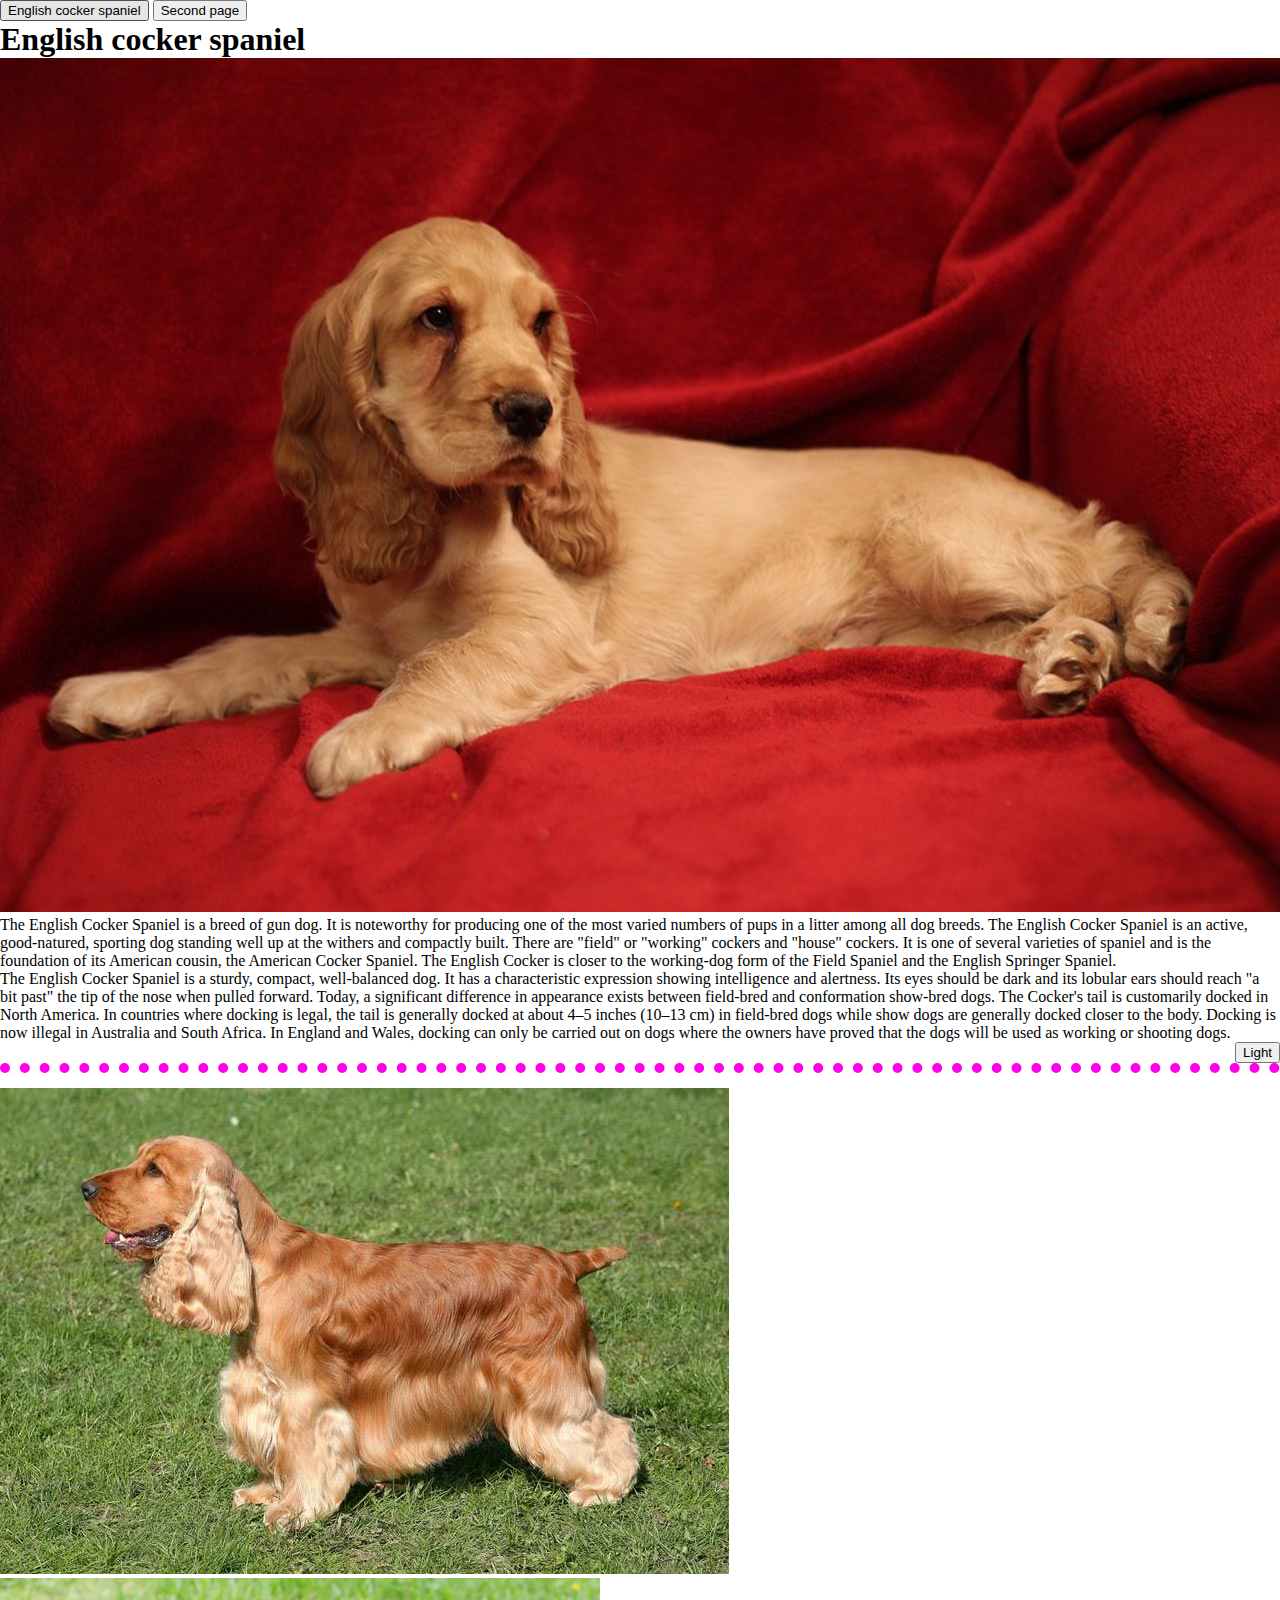
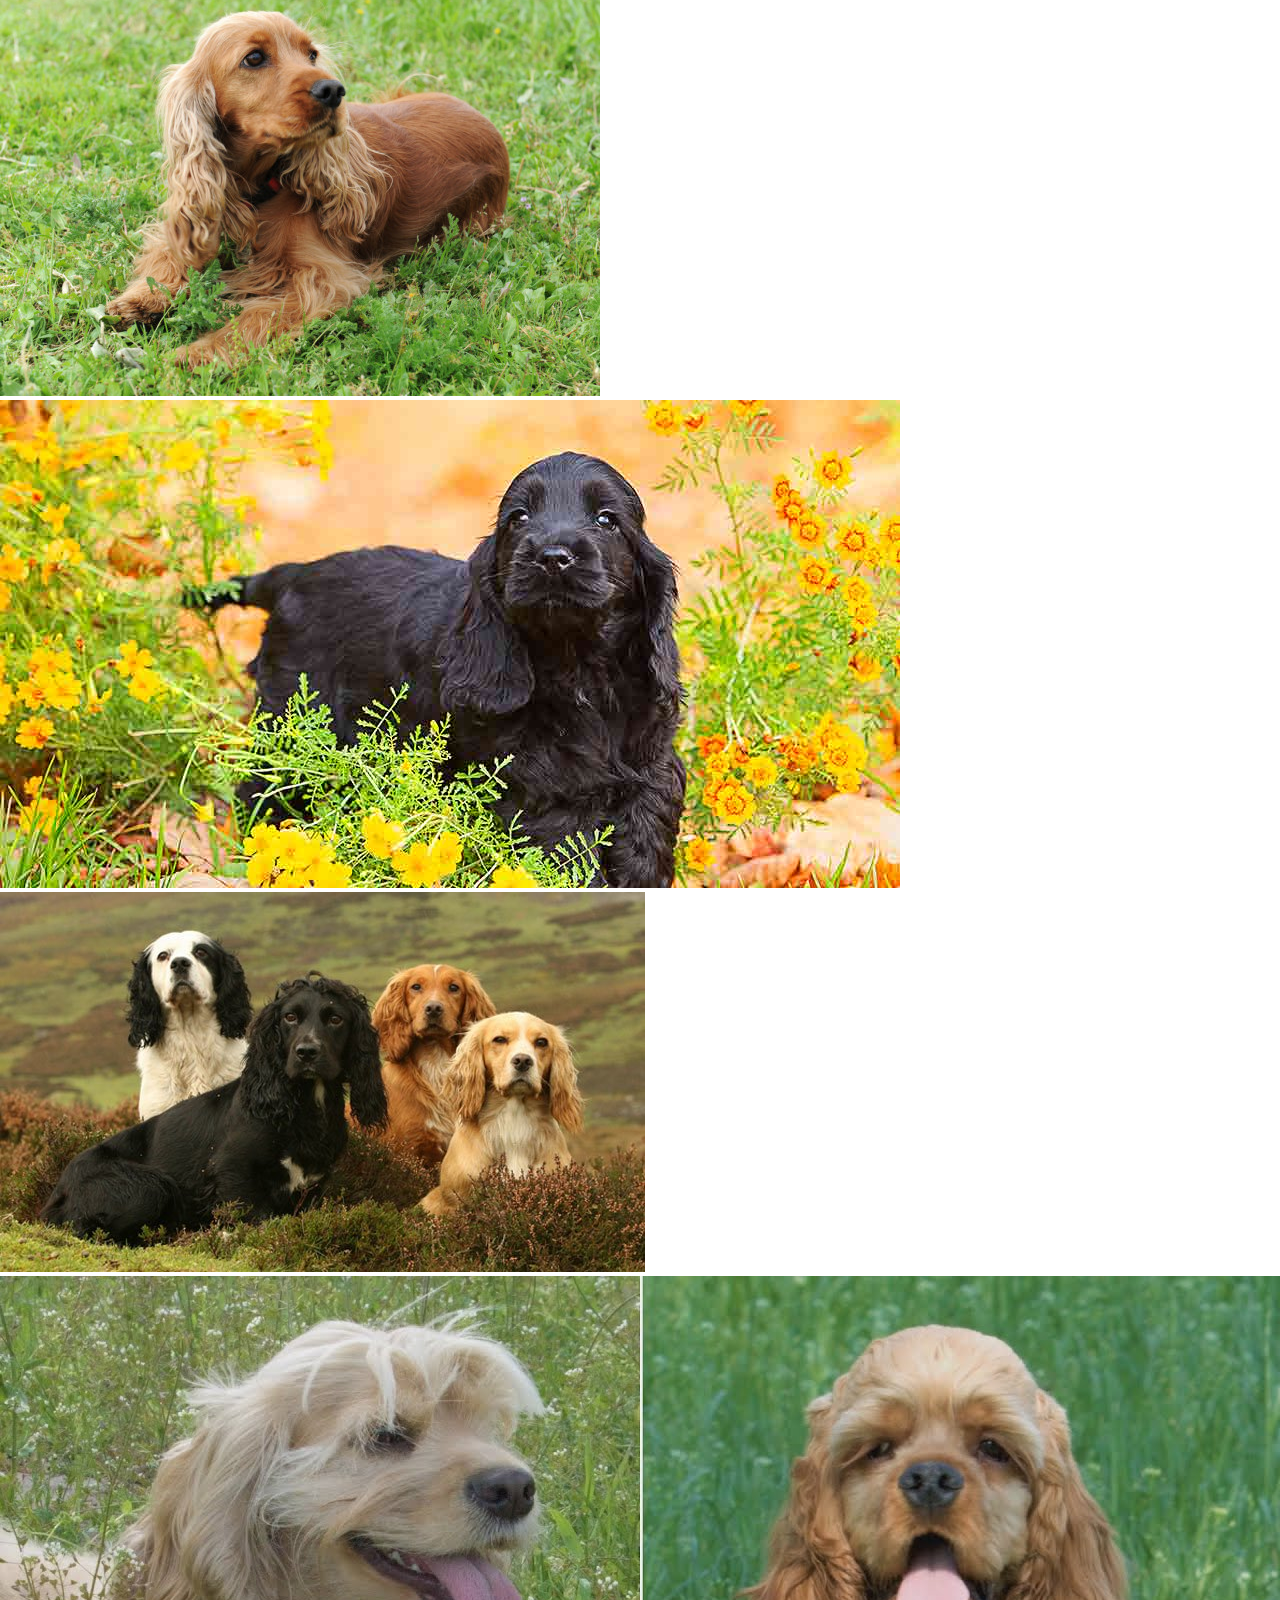
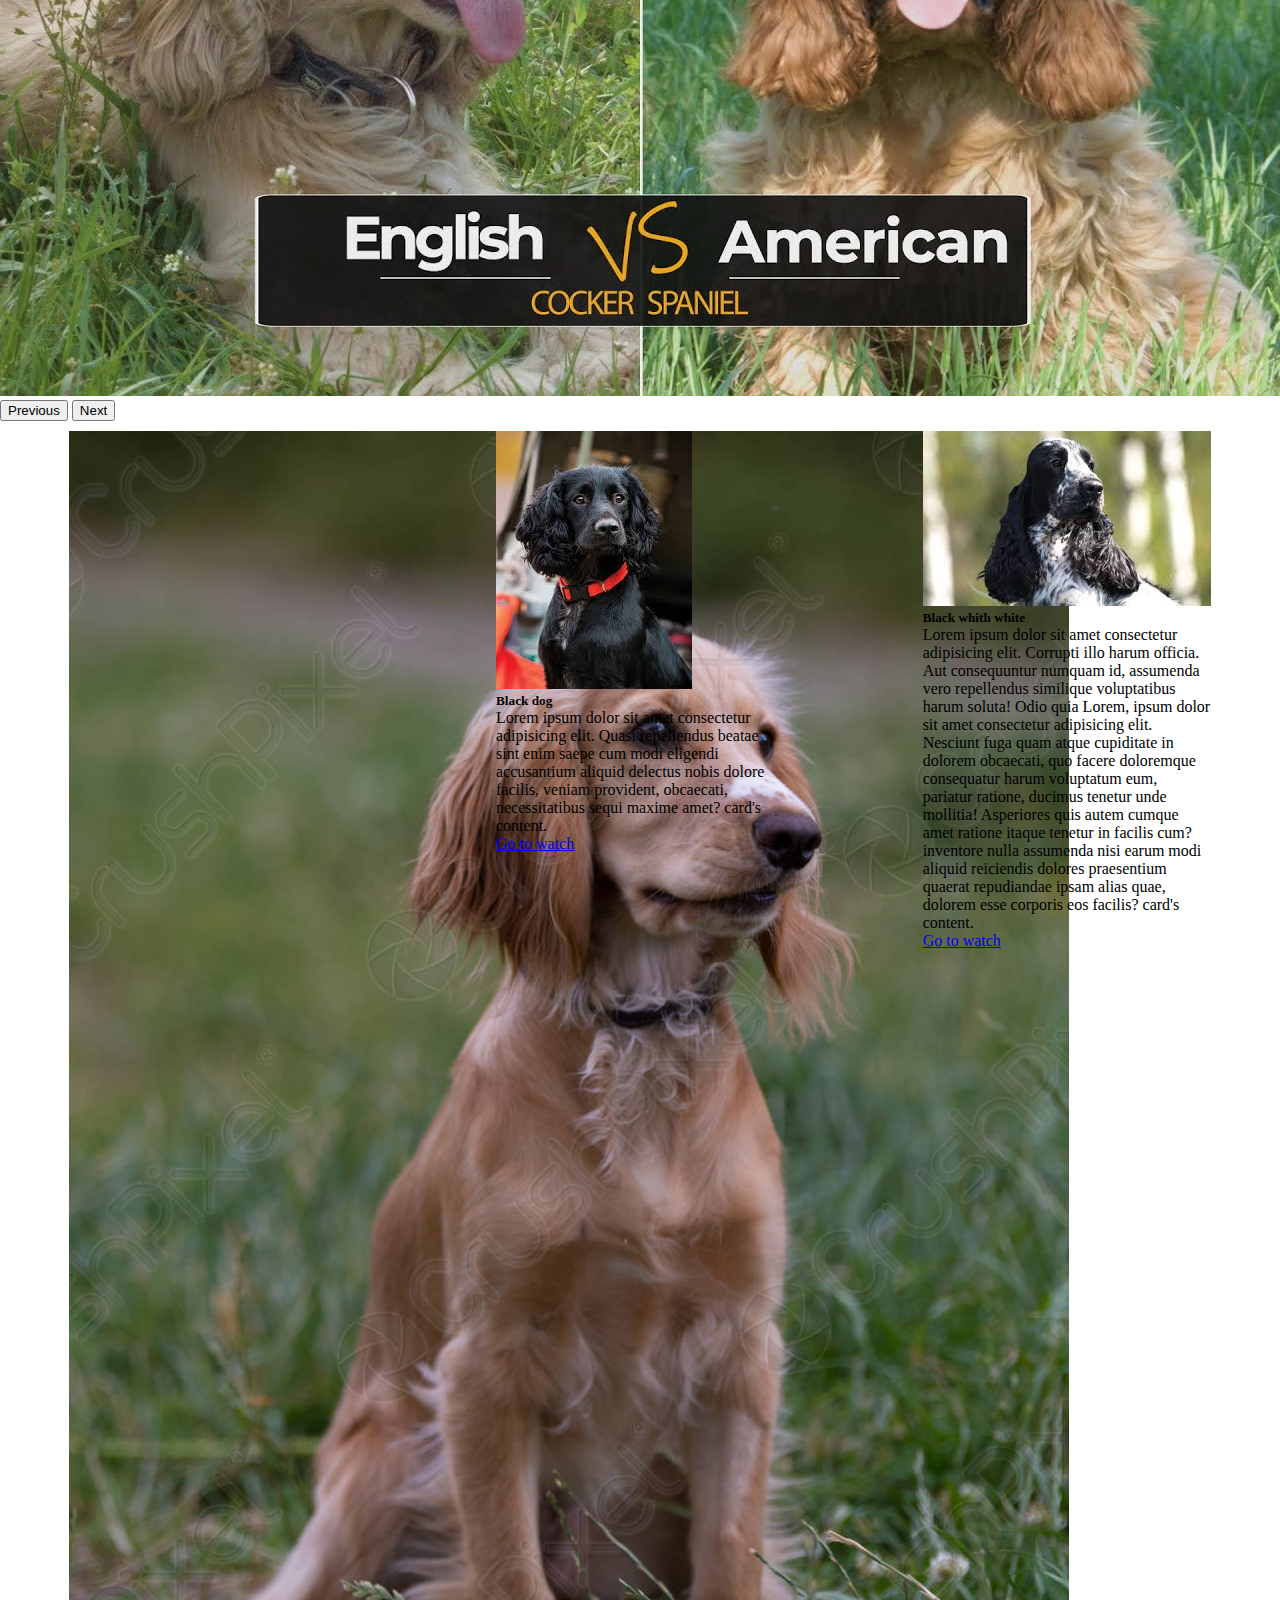
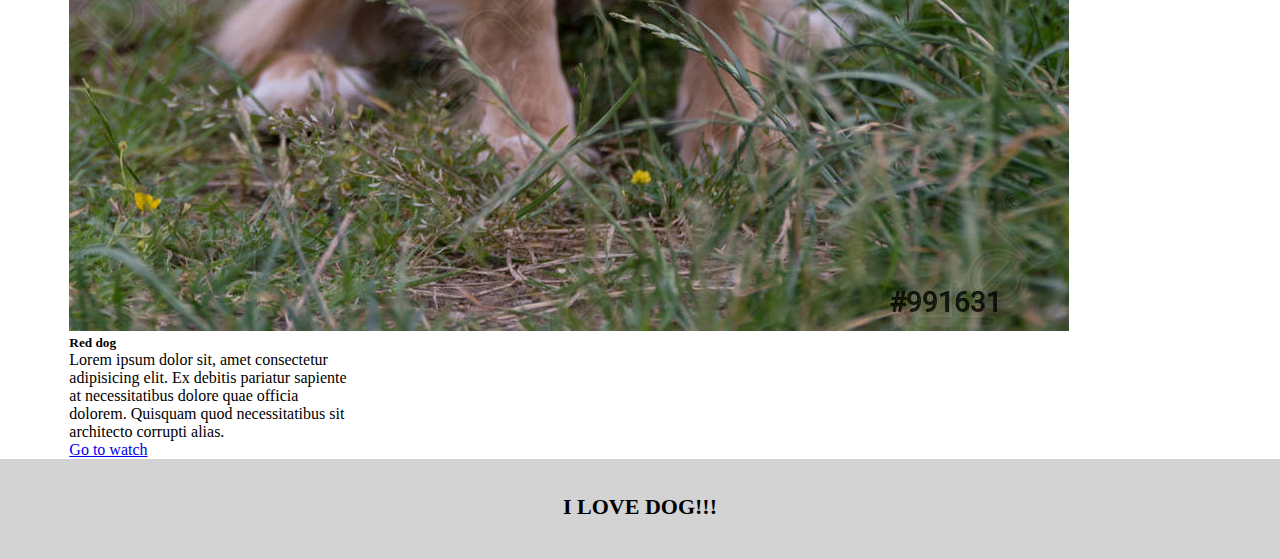
==== index.html @ b3c6cbf3 "Add files via upload" ====
<!DOCTYPE html>
<html lang="en">

<head>
    <meta charset="UTF-8">
    <meta http-equiv="X-UA-Compatible" content="IE=edge">
    <meta name="viewport" content="width=device-width, initial-scale=1.0">
    <title>Using Bootstrap</title>
    <link href="https://cdn.jsdelivr.net/npm/bootstrap@5.1.3/dist/css/bootstrap.min.css" rel="stylesheet"
        integrity="sha384-1BmE4kWBq78iYhFldvKuhfTAU6auU8tT94WrHftjDbrCEXSU1oBoqyl2QvZ6jIW3" crossorigin="anonymous">
    <script src="https://cdn.jsdelivr.net/npm/@popperjs/core@2.10.2/dist/umd/popper.min.js"
        integrity="sha384-7+zCNj/IqJ95wo16oMtfsKbZ9ccEh31eOz1HGyDuCQ6wgnyJNSYdrPa03rtR1zdB"
        crossorigin="anonymous"></script>
    <script src="https://cdn.jsdelivr.net/npm/bootstrap@5.1.3/dist/js/bootstrap.min.js"
        integrity="sha384-QJHtvGhmr9XOIpI6YVutG+2QOK9T+ZnN4kzFN1RtK3zEFEIsxhlmWl5/YESvpZ13"
        crossorigin="anonymous"></script>
    <!-- Підключила  Bootstrap JS та CSS  -->
    <link rel="stylesheet" href="main.css">
</head>

<body>
    <nav class="navbar navbar-light bg-light">
        <form class="container-fluid justify-content-start">
            <a href="index.html"><button class="btn btn-outline-success me-2" type="button">English cocker
                    spaniel</button></a>
            <a href="second.html"><button class="btn btn-sm btn-outline-secondary" type="button">Second page</button></a>
            <!-- помістила кнопки в тег <a>, щоб при кліку користувач відвідував іншу сторінку -->
        </form>
    </nav>
    <!-- navbar за допомогою фреймворку-->
    <h1>English cocker spaniel</h1>
    <!-- заголовок -->
    <div class="container-fluid">
        <div class="row">
            <div class="col-sm-4">
                <img class="photo-size" src="photo1.JPG" alt="">
            </div>
            <div class="col-sm-8">
                The English Cocker Spaniel is a breed of gun dog. It is noteworthy for producing one of the most varied
                numbers of pups in a litter among all dog breeds. The English Cocker Spaniel is an active, good-natured,
                sporting dog standing well up at the withers and compactly built. There are "field" or "working"
                cockers and "house" cockers. It is one of several varieties of spaniel and is the foundation of its
                American cousin, the American Cocker Spaniel. The English Cocker is closer to the working-dog form of
                the Field Spaniel and the English Springer Spaniel.
                <br>
                The English Cocker Spaniel is a sturdy, compact, well-balanced dog. It has a characteristic expression
                showing intelligence and alertness. Its eyes should be dark and its lobular ears should reach "a bit
                past" the tip of the nose when pulled forward. Today, a significant difference in appearance exists
                between field-bred and conformation show-bred dogs. The Cocker's tail is customarily docked in North
                America. In countries where docking is legal, the tail is generally docked at about 4–5 inches (10–13
                cm) in field-bred dogs while show dogs are generally docked closer to the body. Docking is now illegal
                in Australia and South Africa. In England and Wales, docking can only be carried out on dogs where the
                owners have proved that the dogs will be used as working or shooting dogs.
            </div>
        </div>
    </div>
    <!-- фото і текст, який я застилізувала за допомогою фреймворку, а саме grid system,
     також використала контейнер -->
    <div class="flex-end">
        <button type="button" class="btn btn-light">Light</button>
    </div>
    <!-- кнопка, світлого стилю -->
    <hr>
    <!-- горизонтальна лінія кнапками -->
    <div id="carouselExampleControls" class="carousel slide" data-bs-ride="carousel">
        <div class="carousel-inner">
            <div class="carousel-item active">
                <img src="dog1.jpg" class="d-block w-100" alt="...">
            </div>
            <div class="carousel-item">
                <img src="dog2.jpg" class="d-block w-100" alt="...">
            </div>
            <div class="carousel-item">
                <img src="dog3.jpg" class="d-block w-100" alt="...">
            </div>
            <div class="carousel-item">
                <img src="dog4.jpg" class="d-block w-100" alt="...">
            </div>
            <div class="carousel-item">
                <img src="dog5.jpg" class="d-block w-100" alt="...">
            </div>
        </div>
        <button class="carousel-control-prev" type="button" data-bs-target="#carouselExampleControls"
            data-bs-slide="prev">
            <span class="carousel-control-prev-icon" aria-hidden="true"></span>
            <span class="visually-hidden">Previous</span>
        </button>
        <button class="carousel-control-next" type="button" data-bs-target="#carouselExampleControls"
            data-bs-slide="next">
            <span class="carousel-control-next-icon" aria-hidden="true"></span>
            <span class="visually-hidden">Next</span>
        </button>
    </div>
    <!-- карусель фоток за допомогою Bootstrap, переключати можна стрілками -->
    <!-- можна було зробити не на весь екран, але мені так більше подобаться, проте
    я знаю як це робиться -> потрібно застилізувати клас carousel і додати ширину, наприклад, width=70%; -->
    <div class="flex-center">
        <div class="card" style="width: 18rem;">
            <img src="red.jpg" class="card-img-top" alt="...">
            <div class="card-body">
                <h5 class="card-title">Red dog</h5>
                <p class="card-text">Lorem ipsum dolor sit, amet consectetur adipisicing elit. Ex debitis pariatur
                    sapiente at necessitatibus dolore quae officia dolorem. Quisquam quod necessitatibus sit architecto
                    corrupti alias.</p>
                <a href="https://www.shutterstock.com/search/red+cocker+spaniel" class="btn btn-primary">Go
                    to watch</a>
            </div>
        </div>
        <div class="card" style="width: 18rem;">
            <img src="black.jpg" class="card-img-top" alt="...">
            <div class="card-body">
                <h5 class="card-title">Black dog</h5>
                <p class="card-text">Lorem ipsum dolor sit amet consectetur adipisicing elit. Quasi repellendus beatae
                    sint enim saepe cum modi eligendi accusantium aliquid delectus nobis dolore facilis, veniam
                    provident, obcaecati, necessitatibus sequi maxime amet?
                    card's content.</p>
                <a href="https://www.pinterest.com/cjackson2129153/black-cocker-spaniel/" class="btn btn-primary">Go to
                    watch</a>
            </div>
        </div>
        <div class="card" style="width: 18rem;">
            <img src="black-white.jpg" class="card-img-top" alt="...">
            <div class="card-body">
                <h5 class="card-title">Black whith white</h5>
                <p class="card-text">Lorem ipsum dolor sit amet consectetur adipisicing elit. Corrupti illo harum
                    officia. Aut consequuntur numquam id, assumenda vero repellendus similique voluptatibus harum
                    soluta! Odio quia Lorem, ipsum dolor sit amet consectetur adipisicing elit. Nesciunt fuga quam atque
                    cupiditate in dolorem obcaecati, quo facere doloremque consequatur harum voluptatum eum, pariatur
                    ratione, ducimus tenetur unde mollitia! Asperiores quis autem cumque amet ratione itaque tenetur in
                    facilis cum? inventore nulla assumenda nisi earum modi aliquid reiciendis dolores praesentium
                    quaerat repudiandae ipsam alias quae, dolorem esse corporis eos facilis?
                    card's content.</p>
                <a href="https://www.shutterstock.com/search/cocker+spaniel+black+white" class="btn btn-primary">Go to
                    watch</a>
            </div>
        </div>
    </div>

    <!-- картrи, що містять фото, текст і посилання. виглядають як колонки, реалізовувала за допомогою Bootstrap -->
    <footer>
        <p>I LOVE DOG!!!</p>
    </footer>
    <!-- звичайний 'підвал', додала згідно макету, а в макеті просто для структури сайту -->
</body>

</html>
---- main.css ----
* {
    margin: 0;
}

.photo-size {
    width: 100%;
}

.flex-end {
    display: flex;
    justify-content: flex-end;
}

hr {
    border-style: none;
    border-color: rgb(255, 0, 234);
    border-top-style: dotted;
    border-width: 10px;
    width: 100%;
    height: 15px;
}

.flex-center {
    display: flex;
    justify-content: space-around;
    margin-top: 10px;
}

footer {
    background-color: lightgray;
    height: 100px;
    text-align: center;
}

footer p {
    padding-top: 35px;
    font-size: 22px;
    font-weight: 700;
}
@media (max-width: 768px) { 
    .flex-center {
        display: block;
        margin-left: 30%;
    }
 }
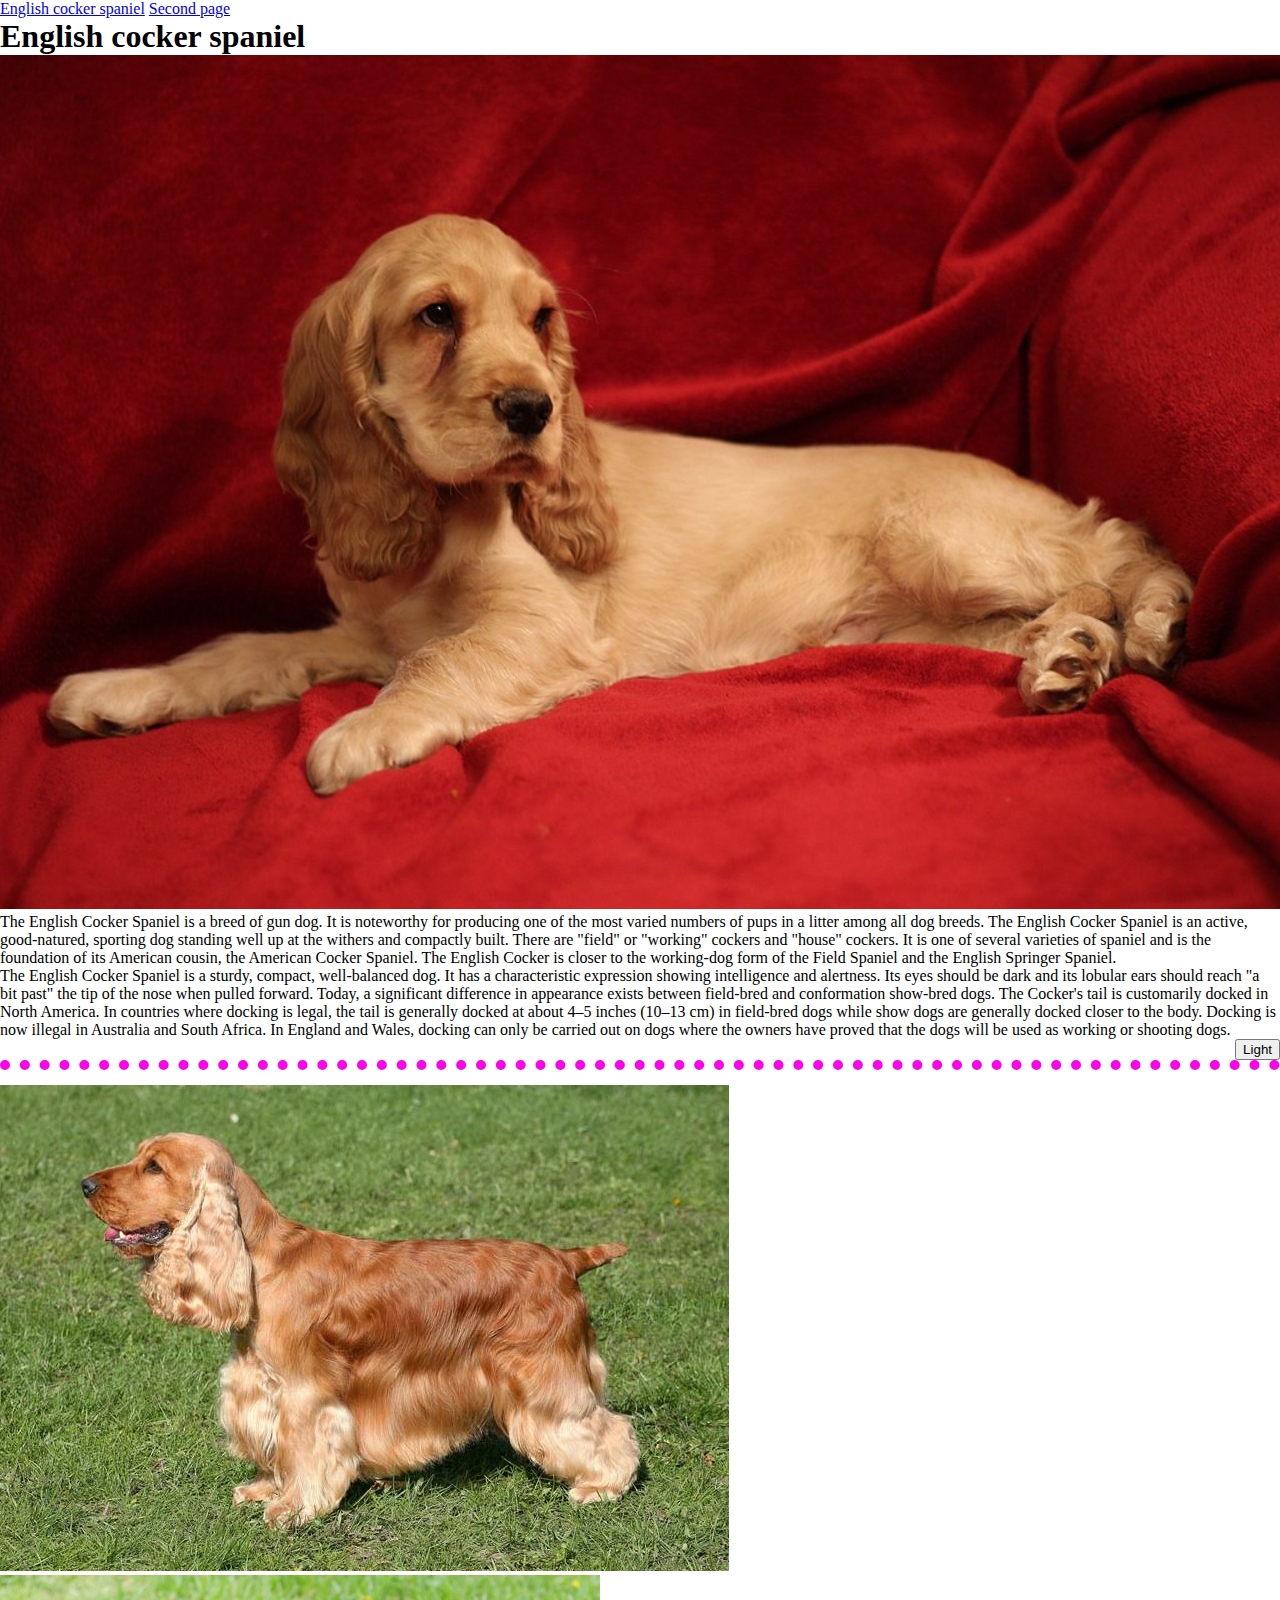
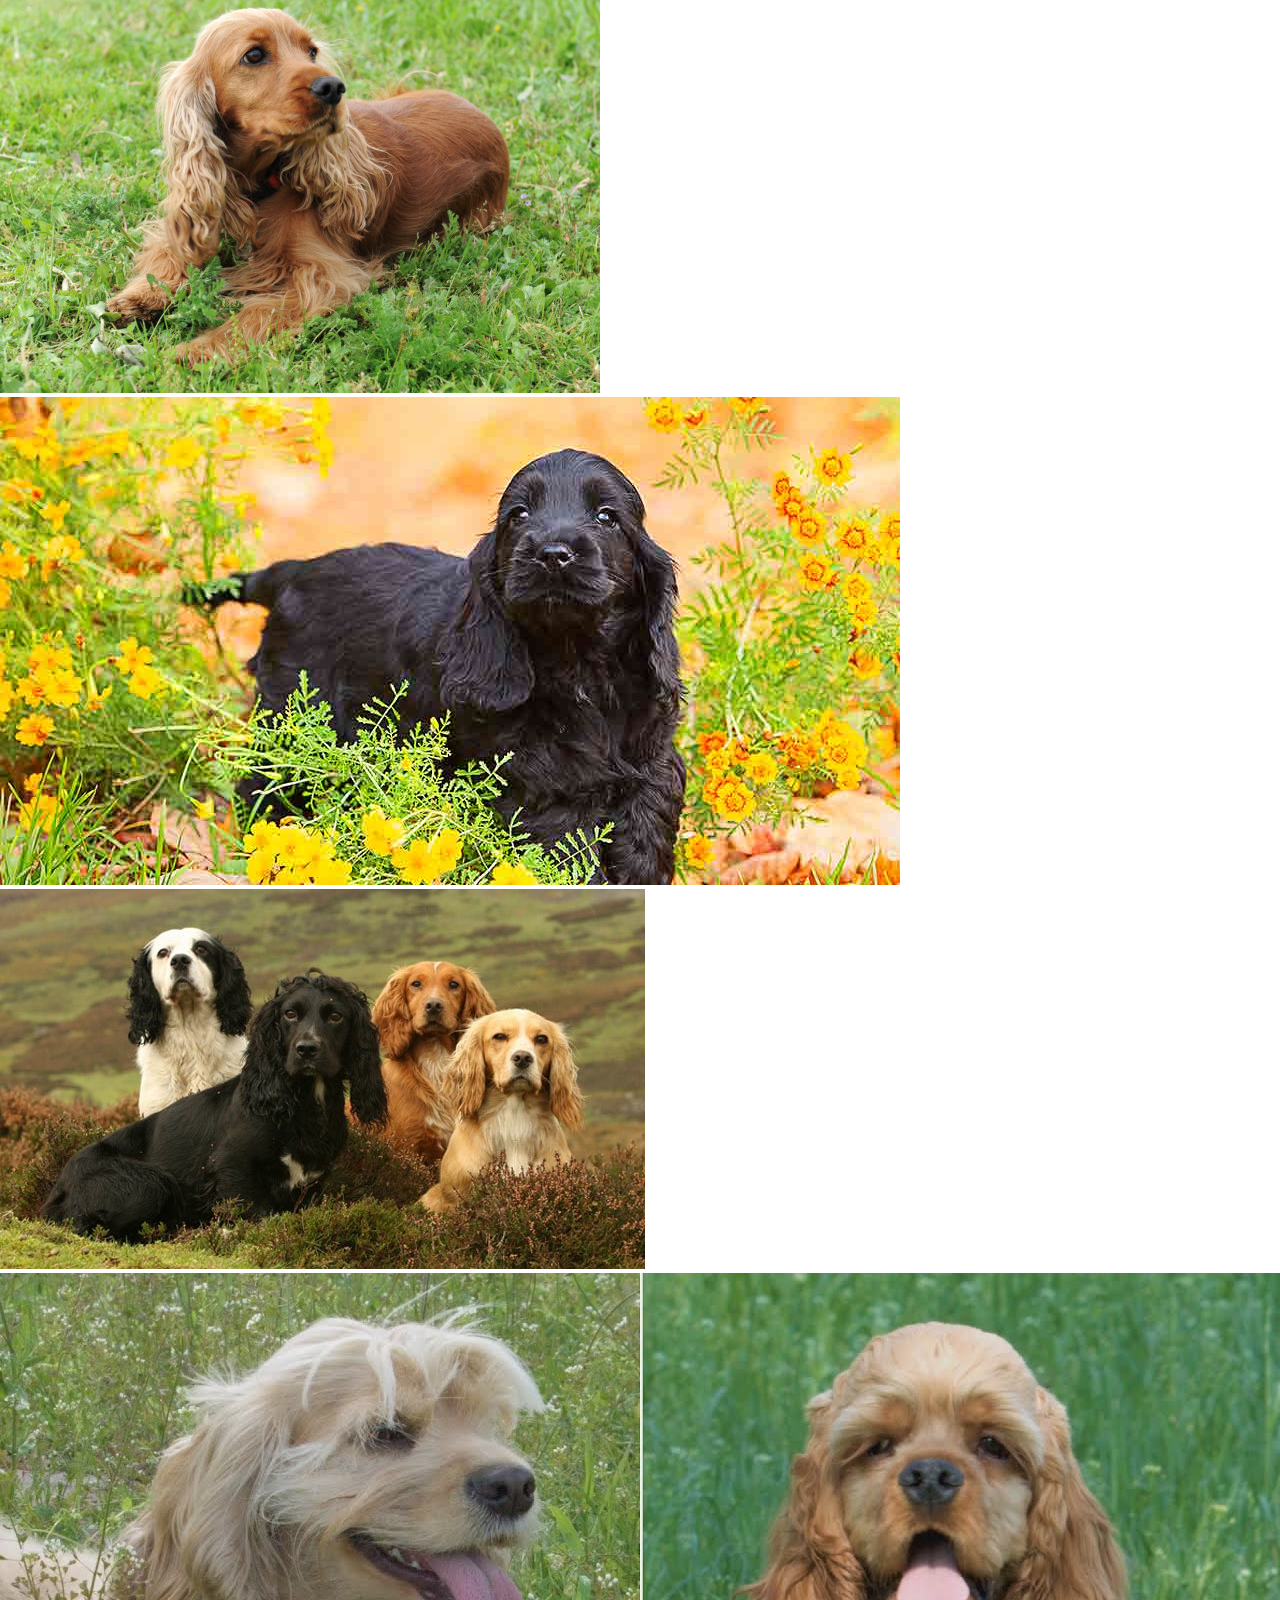
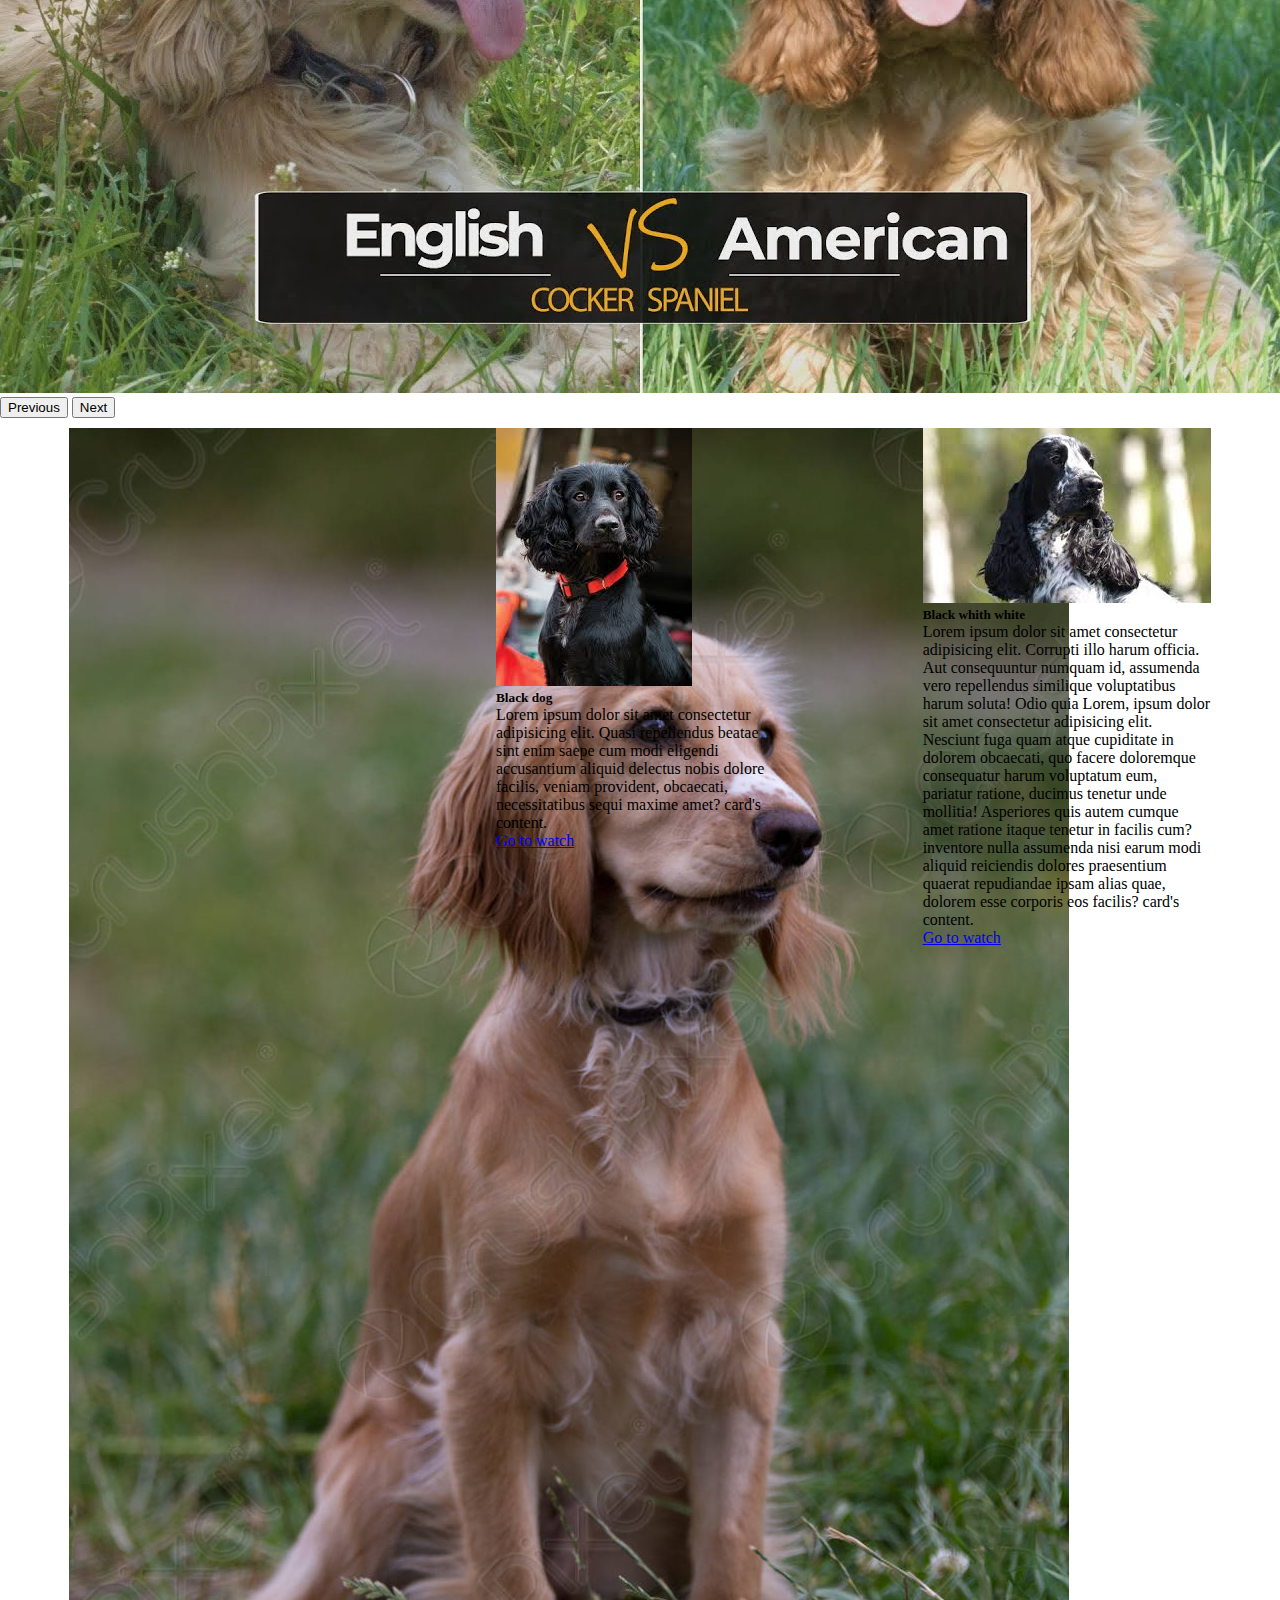
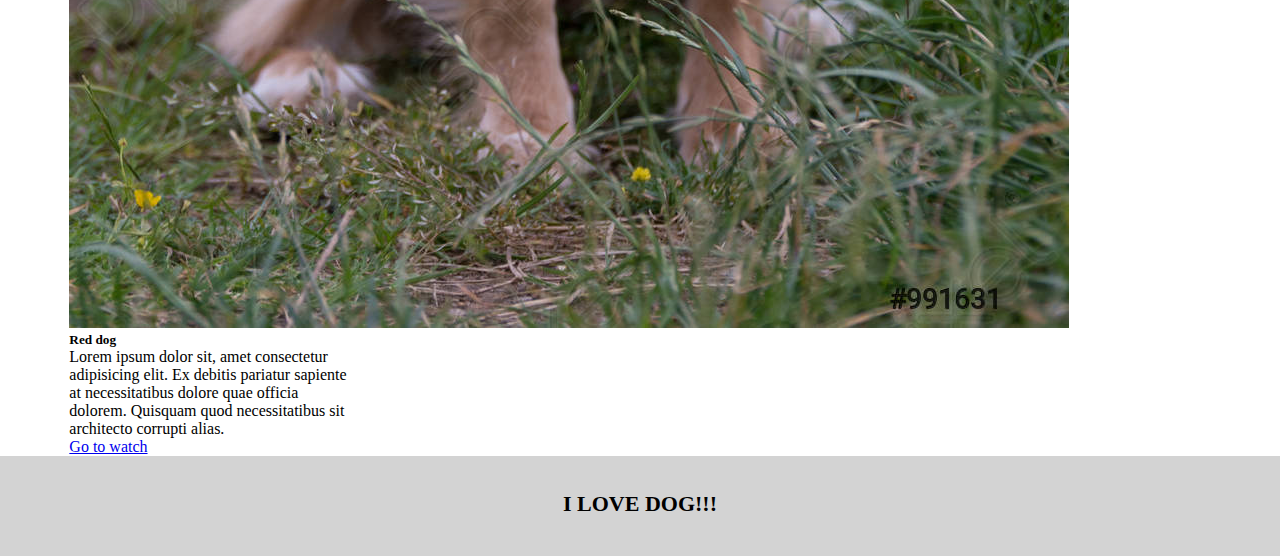
==== commit 3d3d5d19: "Update index.html" ====
--- a/index.html
+++ b/index.html
@@ -21,10 +21,10 @@
 <body>
     <nav class="navbar navbar-light bg-light">
         <form class="container-fluid justify-content-start">
-            <a href="index.html"><button class="btn btn-outline-success me-2" type="button">English cocker
-                    spaniel</button></a>
-            <a href="second.html"><button class="btn btn-sm btn-outline-secondary" type="button">Second page</button></a>
-            <!-- помістила кнопки в тег <a>, щоб при кліку користувач відвідував іншу сторінку -->
+            <a class="btn btn-outline-success me-2" href="index.html">English cocker
+                spaniel</a>
+            <a class="btn btn-sm btn-outline-secondary" href="second.html">Second page</a>
+            <!-- <a>, щоб при кліку користувач відвідував іншу сторінку -->
         </form>
     </nav>
     <!-- navbar за допомогою фреймворку-->
@@ -143,4 +143,4 @@
     <!-- звичайний 'підвал', додала згідно макету, а в макеті просто для структури сайту -->
 </body>
 
-</html>+</html>
